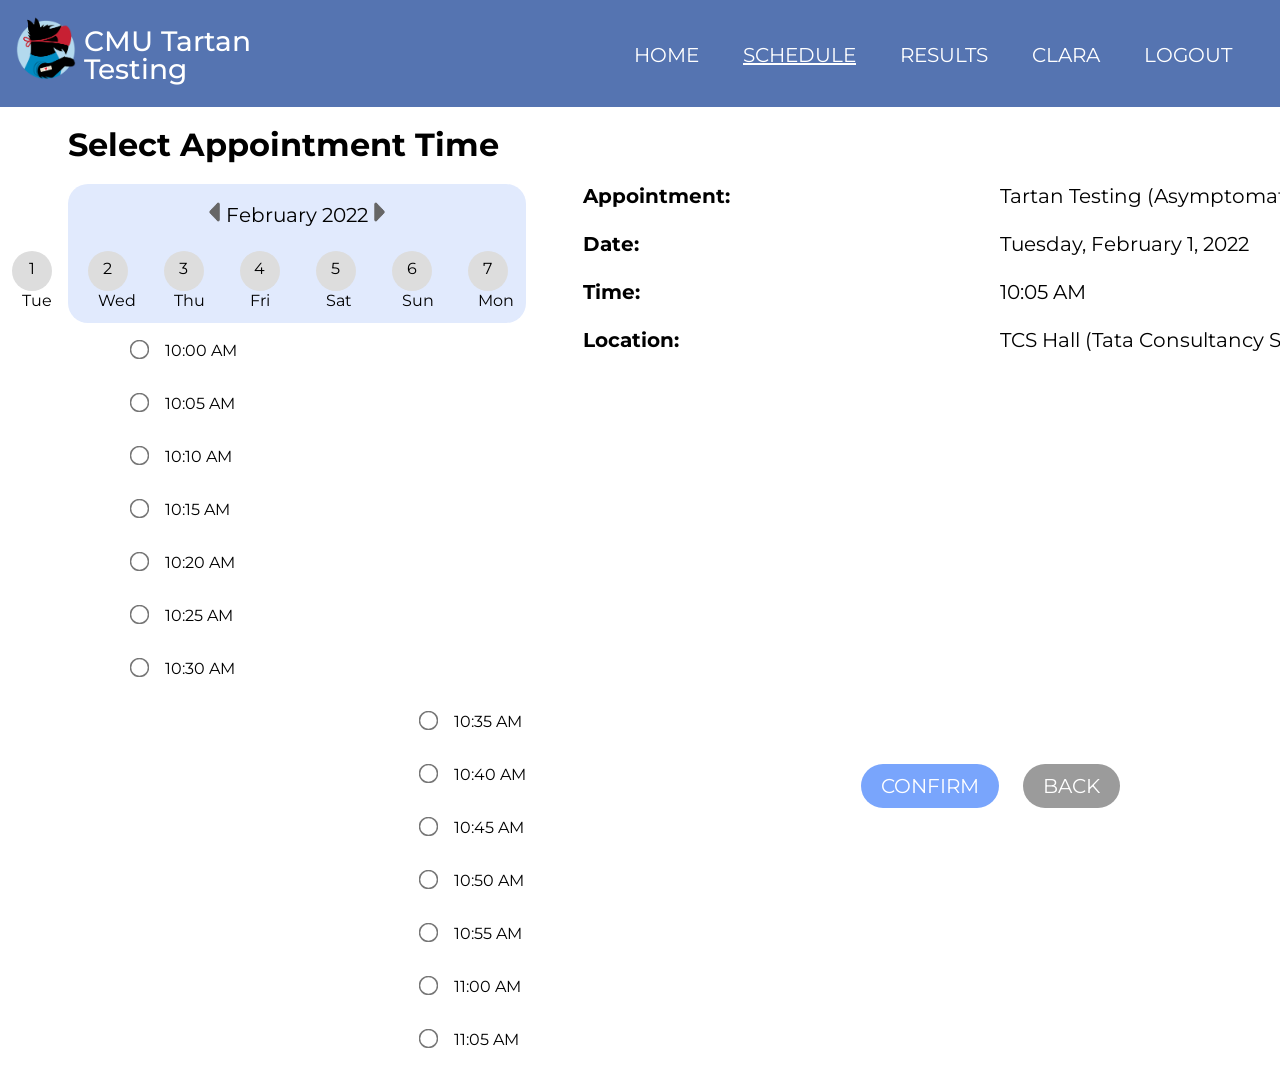
==== public/appt-time.html @ 207e7e4e "Starting point for HW 6B" ====
<!DOCTYPE html>
<html lang="en">
<head>
    <meta charset="utf-8" />
    <meta name="author" content="Carnegie Mellon University Tartan Testing">
    
    <title>CMU Tartan Testing</title>

    <!-- CSS Files -->
    <link rel="stylesheet" media="all" type="text/css" href="css/styles.css" />
    <link rel="stylesheet" media="all" type="text/css" href="css/buttons.css" />

    <!-- JS Files -->
    <script src="js/main.js"></script>

    <!-- Favicon -->
    <link rel="shortcut icon" type="image/x-icon" href="images/scottyvaccinated.png" />

    <!-- Google Font -->
    <link rel="preconnect" href="https://fonts.googleapis.com">
    <link rel="preconnect" href="https://fonts.gstatic.com" crossorigin>
    <link href="https://fonts.googleapis.com/css2?family=Montserrat&display=swap" rel="stylesheet">
</head>

<body>
    <div id="top_row">
        <header>
            <a href="loggedin-home.html"><img src="images/scottyvaccinated.png" class="logo" alt="CMU mascot Scotty wearing a mask"></a>
            <h1>CMU Tartan Testing</h1>
        </header>

        <!-- Nav bar -->
        <nav>
            <a href="loggedin-home.html" class="button">HOME</a>
            <a href="" class="button selected">SCHEDULE</a>
            <a href="" class="button">RESULTS</a>
            <a href="" class="button">CLARA</a>
            <a href="index.html" class="button">LOGOUT</a>
            <!-- <a href="profile.html" class="button"><img src="images/pfp.png" class="pfp">Clara</a> -->
        </nav>

        <div id="content">
            <h2>Select Appointment Time</h2>
            <!-- Left half of page -->
            <div id="left-half">
                <div id="calendar">
                    <!-- Selecting a date -->
                    <div id="date-selection">
                        <img src="images/left_button.png" class="left-right-buttons" alt="left arrow">
                        <p>February 2022</p>
                        <img src="images/right_button.png" class="left-right-buttons" alt="right arrow">
                        <form id="choose-appt-date" onclick="update_chosen_appt_date()">
                            <input type="radio" id="date1" name="appt-date" value="Tuesday, February 1, 2022">
                                <label for="date1">1<br><br>Tue</label>
                            <input type="radio" id="date2" name="appt-date" value="Wednesday, February 2, 2022">
                                <label for="date2">2<br><br>Wed</label>
                            <input type="radio" id="date3" name="appt-date" value="Thursday, February 3, 2022">
                                <label for="date3">3<br><br>Thu</label>
                            <input type="radio" id="date4" name="appt-date" value="Friday, February 4, 2022">
                                <label for="date4">4<br><br>Fri</label>
                            <input type="radio" id="date5" name="appt-date" value="Saturday, February 5, 2022">
                                <label for="date5">5<br><br>Sat</label>
                            <input type="radio" id="date6" name="appt-date" value="Sunday, February 6, 2022">
                                <label for="date6">6<br><br>Sun</label>
                            <input type="radio" id="date7" name="appt-date" value="Monday, February 7, 2022">
                                <label for="date7">7<br><br>Mon</label>
                        </form>
                    </div>
                    <!-- Selecting a time -->
                    <form id="choose-appt-time" onclick="update_chosen_appt_time()">
                        <!-- Left side of times -->
                        <div id="time-group1">
                            <input type="radio" id="time1" name="appt-time" value="10:00 AM">
                                <label for="time1">10:00 AM</label> <br>
                            <input type="radio" id="time2" name="appt-time" value="10:05 AM">
                                <label for="time2">10:05 AM</label> <br>
                            <input type="radio" id="time3" name="appt-time" value="10:10 AM">
                                <label for="time3">10:10 AM</label> <br>
                            <input type="radio" id="time4" name="appt-time" value="10:15 AM">
                                <label for="time5">10:15 AM</label> <br>
                            <input type="radio" id="time5" name="appt-time" value="10:20 AM">
                                <label for="time5">10:20 AM</label> <br>
                            <input type="radio" id="time6" name="appt-time" value="10:25 AM">
                                <label for="time6">10:25 AM</label> <br>
                            <input type="radio" id="time7" name="appt-time" value="10:30 AM">
                                <label for="time7">10:30 AM</label> <br>
                        </div>
                        <!-- Right side of times -->
                        <div id="time-group2">
                            <input type="radio" id="time8" name="appt-time" value="10:35AM">
                                <label for="time8">10:35 AM</label> <br>
                            <input type="radio" id="time9" name="appt-time" value="10:40AM">
                                <label for="time9">10:40 AM</label> <br>
                            <input type="radio" id="time10" name="appt-time" value="10:45AM">
                                <label for="time10">10:45 AM</label> <br>
                            <input type="radio" id="time11" name="appt-time" value="10:50AM">
                                <label for="time11">10:50 AM</label> <br>
                            <input type="radio" id="time12" name="appt-time" value="10:55AM">
                                <label for="time12">10:55 AM</label> <br>
                            <input type="radio" id="time13" name="appt-time" value="11:00AM">
                                <label for="time13">11:00 AM</label> <br>
                            <input type="radio" id="time14" name="appt-time" value="11:05AM">
                                <label for="time14">11:05 AM</label> <br>
                        </div>
                    </form>
                </div>
            </div>
            
            <!-- Right side of page -->
            <div id="right-half">
                <!-- Confirmation of selected choices -->
                <p><strong>Appointment:</strong> <span class="appt-info-right">Tartan Testing (Asymptomatic COVID-19 Testing)</span></p><br>
                <p><strong>Date:</strong> <span class="appt-info-right" id="appt-date">Tuesday, February 1, 2022</span></p><br>
                <p><strong>Time:</strong> <span class="appt-info-right" id="appt-time">10:05 AM</span></p><br>
                <p><strong>Location:</strong> <span class="appt-info-right">TCS Hall (Tata Consultancy Services</span></p><br>
                <iframe src="https://www.google.com/maps/embed?pb=!1m18!1m12!1m3!1d3036.377367465818!2d-79.94954334903956!3d40.4447839617555!2m3!1f0!2f0!3f0!3m2!1i1024!2i768!4f13.1!3m3!1m2!1s0x8834f319d3870ad1%3A0x79d45fd59091764a!2sTCS%20Hall!5e0!3m2!1sen!2sus!4v1646093544694!5m2!1sen!2sus" width="400" height="250" style="border:0;" allowfullscreen="" loading="lazy"></iframe>
            </div>

            <!-- Buttons -->
            <div id="confirm-back-buttons">
                <a href="confirm-appt.html" id="confirm-button" class="button">CONFIRM</a>
                <a href="appt-type.html" id="back-button" class="button">BACK</a>
            </div>
        </div>
    </div>
</body>
</html>
---- public/css/styles.css ----
/* Font */

body {
    font-family: 'Montserrat', sans-serif;
    font-size: 100%;
    line-height: 1.5em;
    color: #000000;
    margin: 0px;
    position: relative;
}

/* Nav Bar for pre-login */
#top_row {
    height: 50px;
    padding: .5em .5em 3em .5em;
    border-bottom: 1px solid #5574B1;
    align-content: center;
    background: #5574B1;
}

.logo {
    width: auto;
    height: 4em;
    padding: 0.5em;
    float: left;
}

/* .pfp {
    width: auto;
    height: 2em;
    padding: 0em 0.2em;
    color-overlay: #FFFFFF;
} */

#top_row header h1{
    font-size: 1.75em;
    font-weight: 500;
    width: 250px;
    height: auto;
    color: #FFFFFF;
    line-height: 1em;
    text-decoration: none;
    float: left;
}

#top_row nav {
    float: right;
    margin: 35px 20px;
    text-transform: capitalize;
}

#top_row nav a.selected {
    text-decoration: underline;
}

#top_row nav a.selected:hover {
    background: #f6f6f6;
    color: #bbbbbb;
}

#top_row nav a:hover {
    background: #f6f6f6;
    color: #5574B1;
}

#centered-page {
    text-align: center;
    margin: 25%;
}

#content {
    margin: 125px 60px 0px;
}

/* Log In Page */

#login-form {
    float: left;
    text-align: right;
    clear: right;
}

#login-form label {
    font-weight: 500;
    font-size: 1.15em;
    margin: 10px;
}

#login-form input {
    background-color: #E1EAFD;
    border: 0px;
    border-radius: 50px;
    padding: 10px 15px;
    width: 300px;
    margin-top: 10px;
    margin-bottom: 0px;
}

#login-form input::placeholder {
    font-size: 15px;
    font-family: 'Montserrat', sans-serif;
}

#login-support-items {
    clear: left;
    float: left;
    text-align: right;
    margin: 0px 19.5%;
}

#login-support-items a {
    text-decoration: none;
    line-height: 3em;
}

/* Logged In Home Page */

#sidebar {
    float: left;
    width: 20%
}

h2 {
    font-size: 2em;
}

h3 {
    font-size: 1.5em;
    font-weight: 400;
}

#upcoming-summary {
    border-top: 1px solid #000000;
    border-bottom: 1px solid #000000;
    width: 100%
}

#upcoming-summary td {
    float: left;
}

#main-content {
    width: 80%;
    float: right;
    text-align: center;
}

#main-content h2 {
    font-size: 3em;
    height: auto;
    line-height: 1em;
}

/* Selecting Appt Type */

#choose-appt-type input[type="radio"] {
    margin: 20px 15px;
    transform: scale(1.75); 
}

#choose-appt-type label {
    font-size: 20px;
}

/* Selecting Appt Date &Time */

#left-half {
    width: 40%;
    float: left;
    line-height: 0.5em;
    font-size: 1em;
}

#date-selection {
    align-content: center;
    text-align: center;
    background-color: #E1EAFD;
    padding: 5px;
    line-height: 0.8em;
    border-radius: 20px;
}

#date-selection img, #date-selection p {
    position: relative;
    display: inline-block;
    text-align: center;
    font-size: 1.25em;
}

#choose-appt-date {
    margin: 10px;
    width: 150%
  }
  
#choose-appt-date input[type="radio"] {
    opacity: 0;
    width: 0;
}

#choose-appt-date label {
    position: relative;
    left: -165px;
    display: inline-block;
    background-color: #ddd;
    padding: 10px;
    margin: 0px 10px;
    text-align: center;
    line-height: 1em;
    border-radius: 50%;
    height: 20px;
    width: 20px;
}

#choose-appt-date label:hover {
    border: 2px solid #79A5FC;
}

#choose-appt-date input[type="radio"]:checked + label {
    background-color: #79A5FC;
}

#choose-appt-time {
    position: relative;
    display: inline-block;
}

#choose-appt-time input[type="radio"] {
    margin: 20px 15px;
    transform: scale(1.5);
}

#time-group1 {
    float: left;
    margin-left: 50px;
}

#time-group2 {
    margin-left: 225px;
    float: right;
}

#right-half {
    width: 55%;
    float: right;
    font-size: 1.25em;
    line-height: 1.2em;
}

#right-half p {
    margin: 0px;
}

.appt-info-right {
    position: absolute;
    left: 1000px;
    width: 500px;
    text-align: left;
}

iframe {
    margin: 20px 0px;
}

/* Confirm Appt Page */

#qr-code {
    width: 30%; 
}

#right-half-centered {
    width: 55%;
    float: right;
    line-height: 2.5em;
    text-align: center;
}

#right-half-centered p {
    margin: 0px;
    width: 300px;
    position: relative;
    display: inline-block;
    font-size: 1.25em;
}

.appt-info-left {
    position: absolute;
    left: 200px;
    width: 500px;
    text-align: left;
}

/* Past COVID Results Page */

.checkmark {
    width: 20px;
}

#covid-results {
    border-collapse: collapse;
    width: 80%;
    margin: 5% 10%;
}
  
#covid-results td, #covid-results th {
    border-top: 1px solid #dddddd;
    border-bottom: 1px solid #dddddd;
    text-align: left;
    padding: 10px;
}
  
#covid-results tr:nth-child(even) {
    background-color: #dddddd;
}

#button-col {
    display: flex;
    justify-content: right;
}

/* Source: https://www.youtube.com/watch?v=MBaw_6cPmAw&ab_channel=WebDevSimplified */
.modal {
    position: fixed;
    top: 50%;
    left: 50%;
    transform: translate(-50%, -50%) scale(0);
    transition: 200ms ease-in-out;
    border-radius: 50px;
    z-index: 10;
    background-color: white;
    width: 75%;
    height: 60%;
}

.modal.active {
    transform: translate(-50%, -50%) scale(1);
}

.modal-body {
    padding: 20px 20px;
}

#overlay {
    position: fixed;
    opacity: 0;
    transition: 200ms ease-in-out;
    top: 0;
    left: 0;
    right: 0;
    bottom: 0;
    background-color: rgba(0, 0, 0, 0.5);
    pointer-events: none;
}

#overlay.active {
    opacity: 1;
    pointer-events: all;
}
---- public/css/buttons.css ----
/* Basic button */
.button {
    font-size: 20px;
    padding: 10px 20px;
    border-radius: 100px;
    color: #FFFFFF;
    text-decoration: none;
}

/* Large sized */
.large-button {
    font-size: 25px;
    padding: 15px;
    line-height: 3.5em;
    color: #000000;
    background-color: #E1EAFD;
}

/* Medium sized */
.medium-button {
    font-size: 30px;
}

.small-login-button {
    background-color: #79A5FC;
    font-size: 15px;
}

/* Login button */
.login-button {
    background-color: #79A5FC;
}

/* Gray button --> Used for QR code on loggedin-home.html */
.button-gray {
    font-size: 15px;
    padding: 5px 7px;
    margin-left: 150px;
    border-radius: 100px;
    background-color: #C4C4C4;
    text-decoration: none;
    text-align: right;
    height: auto;
}

#confirm-back-buttons {
    position: fixed;
    right: 150px; 
    bottom: 100px;
    float: right;
}

#confirm-button {
    margin: 10px;
    background-color: #79A5FC;
}

#back-button {
    margin: 10px;
    background-color: #9B9B9B;
}

.left-right-buttons {
    width: 15px;
}

.popup-button {
    background-color: #79A5FC;
    font-size: 15px;
    padding: 6px 20px;
    border: none;
}

#popup-back-button {
    margin: 10px;
    background-color: #9B9B9B;
    border: none;
    float: right;
}

.popup-button:hover {
    cursor: pointer;
}
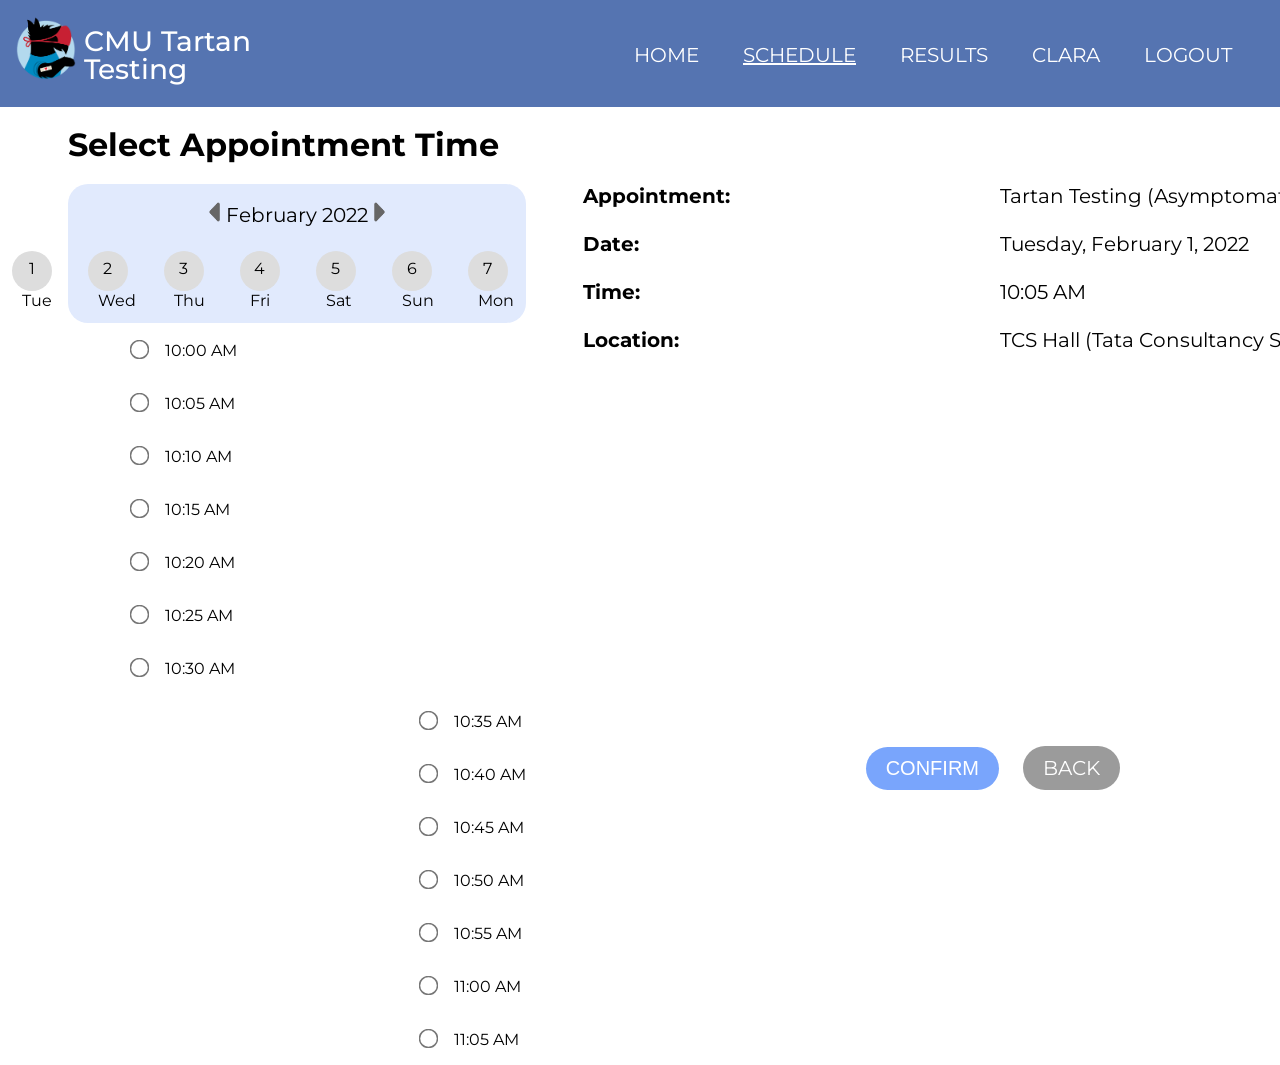
==== commit 9dbfb1d0: "Added appointment objects" ====
--- a/public/appt-time.html
+++ b/public/appt-time.html
@@ -11,7 +11,8 @@
     <link rel="stylesheet" media="all" type="text/css" href="css/buttons.css" />
 
     <!-- JS Files -->
-    <script src="js/main.js"></script>
+    <script defer src="js/main.js"></script>
+    <script defer src="js/scheduling-appt.js"></script>
 
     <!-- Favicon -->
     <link rel="shortcut icon" type="image/x-icon" href="images/scottyvaccinated.png" />
@@ -50,7 +51,7 @@
                         <p>February 2022</p>
                         <img src="images/right_button.png" class="left-right-buttons" alt="right arrow">
                         <form id="choose-appt-date" onclick="update_chosen_appt_date()">
-                            <input type="radio" id="date1" name="appt-date" value="Tuesday, February 1, 2022">
+                            <input type="radio" id="date1" name="appt-date" value="Tuesday, February 1, 2022" required>
                                 <label for="date1">1<br><br>Tue</label>
                             <input type="radio" id="date2" name="appt-date" value="Wednesday, February 2, 2022">
                                 <label for="date2">2<br><br>Wed</label>
@@ -70,7 +71,7 @@
                     <form id="choose-appt-time" onclick="update_chosen_appt_time()">
                         <!-- Left side of times -->
                         <div id="time-group1">
-                            <input type="radio" id="time1" name="appt-time" value="10:00 AM">
+                            <input type="radio" id="time1" name="appt-time" value="10:00 AM" required>
                                 <label for="time1">10:00 AM</label> <br>
                             <input type="radio" id="time2" name="appt-time" value="10:05 AM">
                                 <label for="time2">10:05 AM</label> <br>
@@ -102,6 +103,12 @@
                             <input type="radio" id="time14" name="appt-time" value="11:05AM">
                                 <label for="time14">11:05 AM</label> <br>
                         </div>
+
+                        <!-- Buttons -->
+                        <div id="confirm-back-buttons">
+                            <input type="submit" id="confirm-button" class="button" value="CONFIRM">
+                            <a href="appt-type.html" id="back-button" class="button">BACK</a>
+                        </div>
                     </form>
                 </div>
             </div>
@@ -115,12 +122,6 @@
                 <p><strong>Location:</strong> <span class="appt-info-right">TCS Hall (Tata Consultancy Services</span></p><br>
                 <iframe src="https://www.google.com/maps/embed?pb=!1m18!1m12!1m3!1d3036.377367465818!2d-79.94954334903956!3d40.4447839617555!2m3!1f0!2f0!3f0!3m2!1i1024!2i768!4f13.1!3m3!1m2!1s0x8834f319d3870ad1%3A0x79d45fd59091764a!2sTCS%20Hall!5e0!3m2!1sen!2sus!4v1646093544694!5m2!1sen!2sus" width="400" height="250" style="border:0;" allowfullscreen="" loading="lazy"></iframe>
             </div>
-
-            <!-- Buttons -->
-            <div id="confirm-back-buttons">
-                <a href="confirm-appt.html" id="confirm-button" class="button">CONFIRM</a>
-                <a href="appt-type.html" id="back-button" class="button">BACK</a>
-            </div>
         </div>
     </div>
 </body>
--- a/public/css/buttons.css
+++ b/public/css/buttons.css
@@ -6,6 +6,11 @@
     border-radius: 100px;
     color: #FFFFFF;
     text-decoration: none;
+    border: none;
+}
+
+.button:hover {
+    opacity: 75%;
 }
 
 /* Large sized */
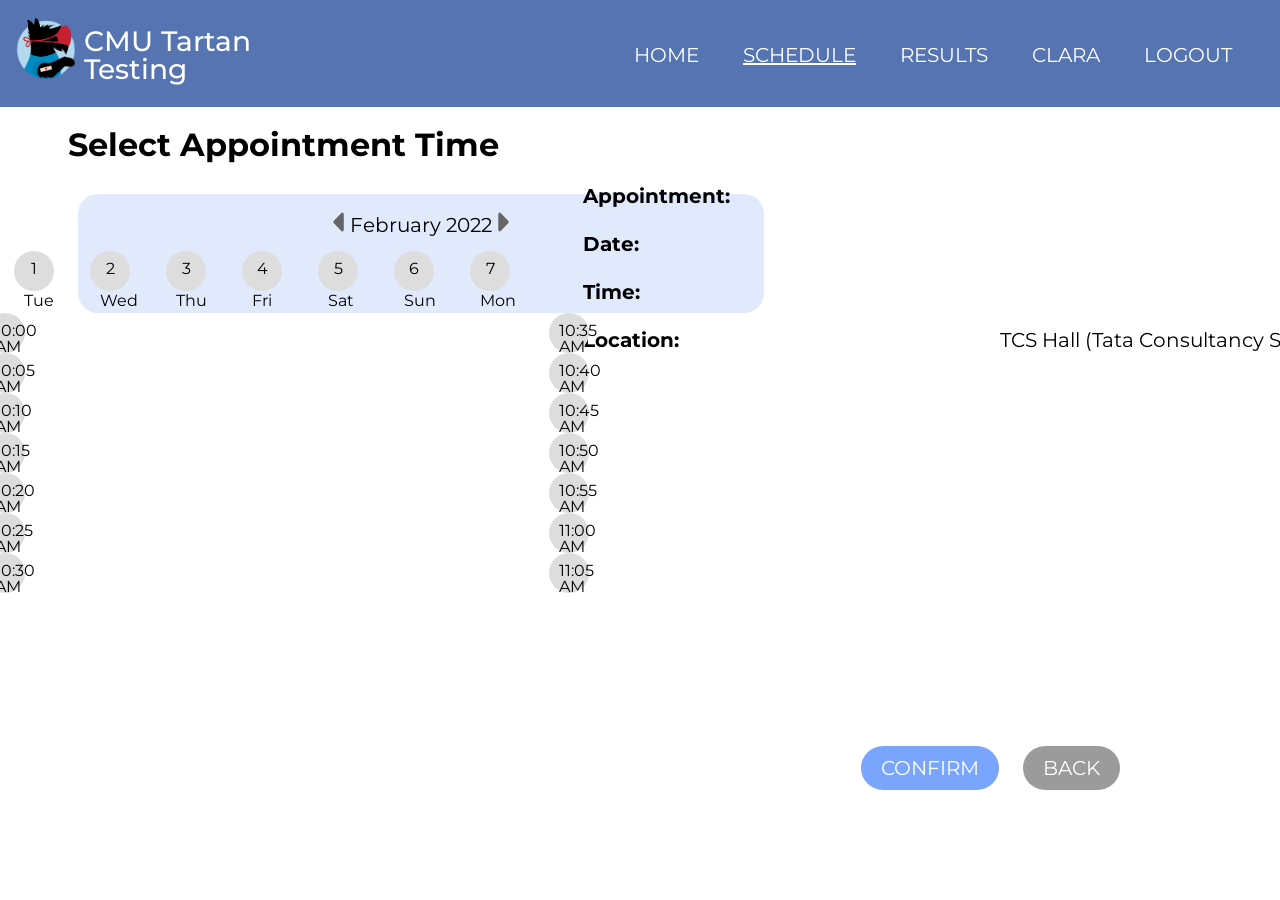
==== commit d71caea8: "Completed scheduling new appointment functionality" ====
--- a/public/appt-time.html
+++ b/public/appt-time.html
@@ -14,6 +14,8 @@
     <script defer src="js/main.js"></script>
     <script defer src="js/scheduling-appt.js"></script>
 
+    <script src="js/jquery-3.6.0.min.js"></script>
+
     <!-- Favicon -->
     <link rel="shortcut icon" type="image/x-icon" href="images/scottyvaccinated.png" />
 
@@ -23,7 +25,7 @@
     <link href="https://fonts.googleapis.com/css2?family=Montserrat&display=swap" rel="stylesheet">
 </head>
 
-<body>
+<body onload="onLoadTimePage()">
     <div id="top_row">
         <header>
             <a href="loggedin-home.html"><img src="images/scottyvaccinated.png" class="logo" alt="CMU mascot Scotty wearing a mask"></a>
@@ -46,11 +48,11 @@
             <div id="left-half">
                 <div id="calendar">
                     <!-- Selecting a date -->
-                    <div id="date-selection">
-                        <img src="images/left_button.png" class="left-right-buttons" alt="left arrow">
-                        <p>February 2022</p>
-                        <img src="images/right_button.png" class="left-right-buttons" alt="right arrow">
-                        <form id="choose-appt-date" onclick="update_chosen_appt_date()">
+                    <form id="choose-appt-date" onclick="update_appt_info()">
+                        <div id="date-selection">
+                            <img src="images/left_button.png" class="left-right-buttons" alt="left arrow">
+                            <p>February 2022</p>
+                            <img src="images/right_button.png" class="left-right-buttons" alt="right arrow"><br>
                             <input type="radio" id="date1" name="appt-date" value="Tuesday, February 1, 2022" required>
                                 <label for="date1">1<br><br>Tue</label>
                             <input type="radio" id="date2" name="appt-date" value="Wednesday, February 2, 2022">
@@ -64,11 +66,9 @@
                             <input type="radio" id="date6" name="appt-date" value="Sunday, February 6, 2022">
                                 <label for="date6">6<br><br>Sun</label>
                             <input type="radio" id="date7" name="appt-date" value="Monday, February 7, 2022">
-                                <label for="date7">7<br><br>Mon</label>
-                        </form>
-                    </div>
-                    <!-- Selecting a time -->
-                    <form id="choose-appt-time" onclick="update_chosen_appt_time()">
+                                <label for="date7">7<br><br>Mon</label> 
+                        </div>
+
                         <!-- Left side of times -->
                         <div id="time-group1">
                             <input type="radio" id="time1" name="appt-time" value="10:00 AM" required>
@@ -116,9 +116,9 @@
             <!-- Right side of page -->
             <div id="right-half">
                 <!-- Confirmation of selected choices -->
-                <p><strong>Appointment:</strong> <span class="appt-info-right">Tartan Testing (Asymptomatic COVID-19 Testing)</span></p><br>
-                <p><strong>Date:</strong> <span class="appt-info-right" id="appt-date">Tuesday, February 1, 2022</span></p><br>
-                <p><strong>Time:</strong> <span class="appt-info-right" id="appt-time">10:05 AM</span></p><br>
+                <p><strong>Appointment:</strong> <span class="appt-info-right" id="appt-type"></span></p><br>
+                <p><strong>Date:</strong> <span class="appt-info-right" id="appt-date"></span></p><br>
+                <p><strong>Time:</strong> <span class="appt-info-right" id="appt-time"></span></p><br>
                 <p><strong>Location:</strong> <span class="appt-info-right">TCS Hall (Tata Consultancy Services</span></p><br>
                 <iframe src="https://www.google.com/maps/embed?pb=!1m18!1m12!1m3!1d3036.377367465818!2d-79.94954334903956!3d40.4447839617555!2m3!1f0!2f0!3f0!3m2!1i1024!2i768!4f13.1!3m3!1m2!1s0x8834f319d3870ad1%3A0x79d45fd59091764a!2sTCS%20Hall!5e0!3m2!1sen!2sus!4v1646093544694!5m2!1sen!2sus" width="400" height="250" style="border:0;" allowfullscreen="" loading="lazy"></iframe>
             </div>
--- a/public/css/buttons.css
+++ b/public/css/buttons.css
@@ -1,6 +1,7 @@
 
 /* Basic button */
 .button {
+    font-family: 'Montserrat', sans-serif;
     font-size: 20px;
     padding: 10px 20px;
     border-radius: 100px;
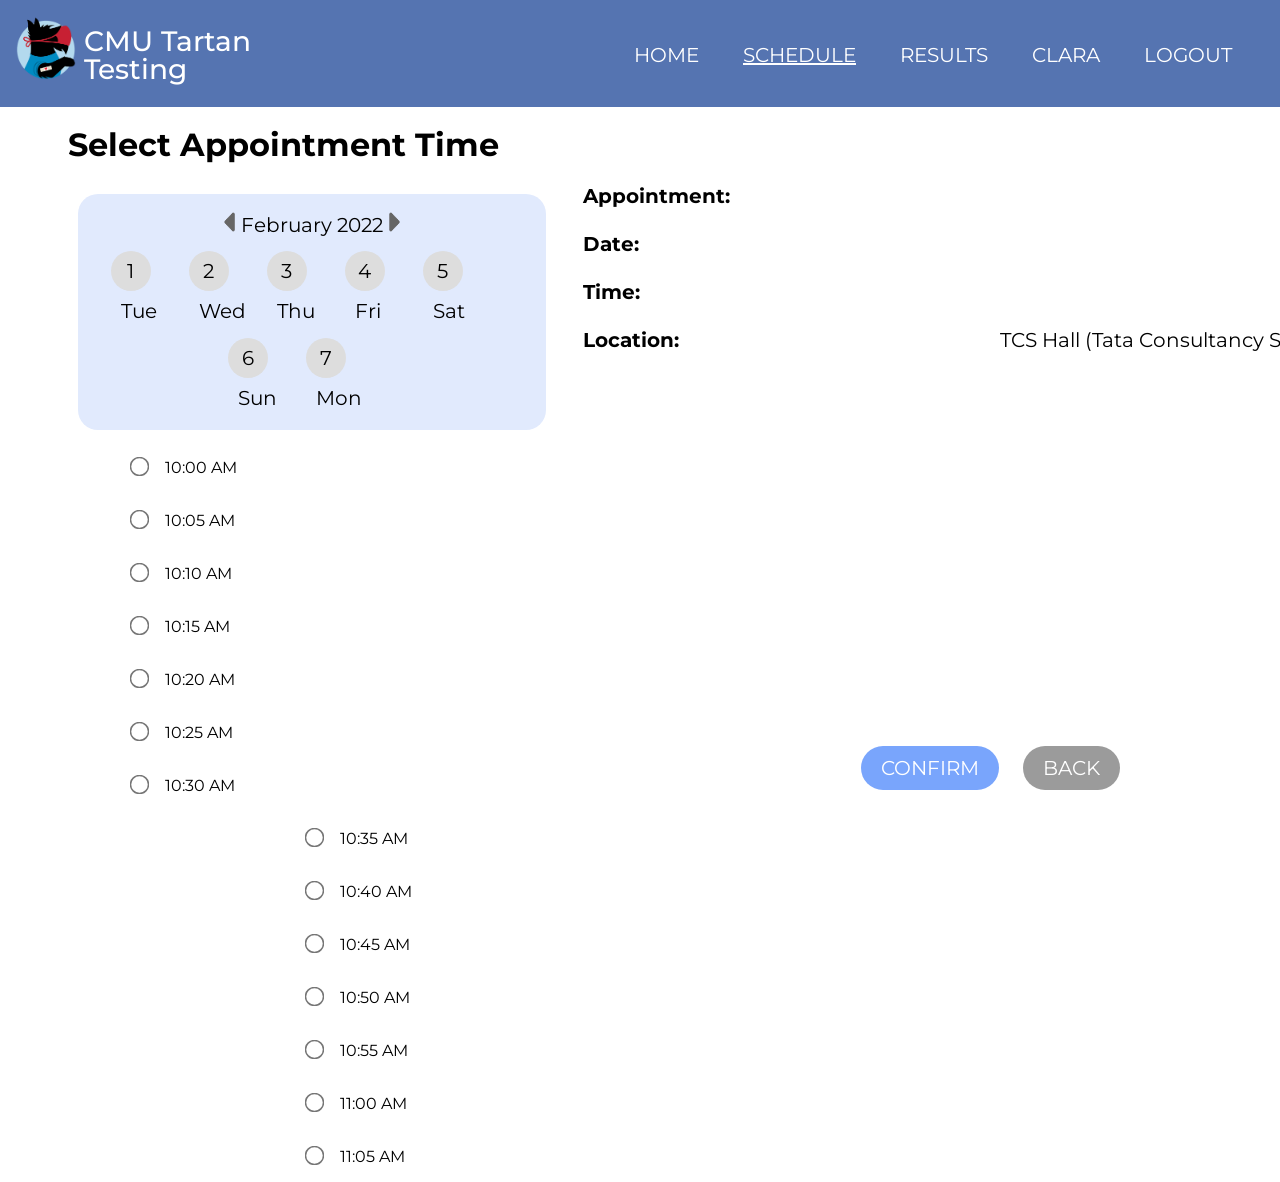
==== commit 23332201: "Updated readme.md and navbar links" ====
--- a/public/appt-time.html
+++ b/public/appt-time.html
@@ -36,7 +36,7 @@
         <nav>
             <a href="loggedin-home.html" class="button">HOME</a>
             <a href="" class="button selected">SCHEDULE</a>
-            <a href="" class="button">RESULTS</a>
+            <a href="covid-results.html" class="button">RESULTS</a>
             <a href="" class="button">CLARA</a>
             <a href="index.html" class="button">LOGOUT</a>
             <!-- <a href="profile.html" class="button"><img src="images/pfp.png" class="pfp">Clara</a> -->
@@ -46,71 +46,69 @@
             <h2>Select Appointment Time</h2>
             <!-- Left half of page -->
             <div id="left-half">
-                <div id="calendar">
-                    <!-- Selecting a date -->
-                    <form id="choose-appt-date" onclick="update_appt_info()">
-                        <div id="date-selection">
-                            <img src="images/left_button.png" class="left-right-buttons" alt="left arrow">
-                            <p>February 2022</p>
-                            <img src="images/right_button.png" class="left-right-buttons" alt="right arrow"><br>
-                            <input type="radio" id="date1" name="appt-date" value="Tuesday, February 1, 2022" required>
-                                <label for="date1">1<br><br>Tue</label>
-                            <input type="radio" id="date2" name="appt-date" value="Wednesday, February 2, 2022">
-                                <label for="date2">2<br><br>Wed</label>
-                            <input type="radio" id="date3" name="appt-date" value="Thursday, February 3, 2022">
-                                <label for="date3">3<br><br>Thu</label>
-                            <input type="radio" id="date4" name="appt-date" value="Friday, February 4, 2022">
-                                <label for="date4">4<br><br>Fri</label>
-                            <input type="radio" id="date5" name="appt-date" value="Saturday, February 5, 2022">
-                                <label for="date5">5<br><br>Sat</label>
-                            <input type="radio" id="date6" name="appt-date" value="Sunday, February 6, 2022">
-                                <label for="date6">6<br><br>Sun</label>
-                            <input type="radio" id="date7" name="appt-date" value="Monday, February 7, 2022">
-                                <label for="date7">7<br><br>Mon</label> 
-                        </div>
+                <!-- Selecting a date -->
+                <form id="choosing-date-time" onclick="update_appt_info()">
+                    <div id="date-selection">
+                        <img src="images/left_button.png" class="left-right-buttons" alt="left arrow">
+                        <p>February 2022</p>
+                        <img src="images/right_button.png" class="left-right-buttons" alt="right arrow"><br>
+                        <input type="radio" id="date1" name="appt-date" value="Tuesday, February 1, 2022" required>
+                            <label for="date1">1<br><br>Tue</label>
+                        <input type="radio" id="date2" name="appt-date" value="Wednesday, February 2, 2022">
+                            <label for="date2">2<br><br>Wed</label>
+                        <input type="radio" id="date3" name="appt-date" value="Thursday, February 3, 2022">
+                            <label for="date3">3<br><br>Thu</label>
+                        <input type="radio" id="date4" name="appt-date" value="Friday, February 4, 2022">
+                            <label for="date4">4<br><br>Fri</label>
+                        <input type="radio" id="date5" name="appt-date" value="Saturday, February 5, 2022">
+                            <label for="date5">5<br><br>Sat</label>
+                        <input type="radio" id="date6" name="appt-date" value="Sunday, February 6, 2022">
+                            <label for="date6">6<br><br>Sun</label>
+                        <input type="radio" id="date7" name="appt-date" value="Monday, February 7, 2022">
+                            <label for="date7">7<br><br>Mon</label> 
+                    </div>
 
-                        <!-- Left side of times -->
-                        <div id="time-group1">
-                            <input type="radio" id="time1" name="appt-time" value="10:00 AM" required>
-                                <label for="time1">10:00 AM</label> <br>
-                            <input type="radio" id="time2" name="appt-time" value="10:05 AM">
-                                <label for="time2">10:05 AM</label> <br>
-                            <input type="radio" id="time3" name="appt-time" value="10:10 AM">
-                                <label for="time3">10:10 AM</label> <br>
-                            <input type="radio" id="time4" name="appt-time" value="10:15 AM">
-                                <label for="time5">10:15 AM</label> <br>
-                            <input type="radio" id="time5" name="appt-time" value="10:20 AM">
-                                <label for="time5">10:20 AM</label> <br>
-                            <input type="radio" id="time6" name="appt-time" value="10:25 AM">
-                                <label for="time6">10:25 AM</label> <br>
-                            <input type="radio" id="time7" name="appt-time" value="10:30 AM">
-                                <label for="time7">10:30 AM</label> <br>
-                        </div>
-                        <!-- Right side of times -->
-                        <div id="time-group2">
-                            <input type="radio" id="time8" name="appt-time" value="10:35AM">
-                                <label for="time8">10:35 AM</label> <br>
-                            <input type="radio" id="time9" name="appt-time" value="10:40AM">
-                                <label for="time9">10:40 AM</label> <br>
-                            <input type="radio" id="time10" name="appt-time" value="10:45AM">
-                                <label for="time10">10:45 AM</label> <br>
-                            <input type="radio" id="time11" name="appt-time" value="10:50AM">
-                                <label for="time11">10:50 AM</label> <br>
-                            <input type="radio" id="time12" name="appt-time" value="10:55AM">
-                                <label for="time12">10:55 AM</label> <br>
-                            <input type="radio" id="time13" name="appt-time" value="11:00AM">
-                                <label for="time13">11:00 AM</label> <br>
-                            <input type="radio" id="time14" name="appt-time" value="11:05AM">
-                                <label for="time14">11:05 AM</label> <br>
-                        </div>
+                    <!-- Left side of times -->
+                    <div id="time-group1">
+                        <input type="radio" id="time1" name="appt-time" value="10:00 AM" required>
+                            <label for="time1">10:00 AM</label> <br>
+                        <input type="radio" id="time2" name="appt-time" value="10:05 AM">
+                            <label for="time2">10:05 AM</label> <br>
+                        <input type="radio" id="time3" name="appt-time" value="10:10 AM">
+                            <label for="time3">10:10 AM</label> <br>
+                        <input type="radio" id="time4" name="appt-time" value="10:15 AM">
+                            <label for="time5">10:15 AM</label> <br>
+                        <input type="radio" id="time5" name="appt-time" value="10:20 AM">
+                            <label for="time5">10:20 AM</label> <br>
+                        <input type="radio" id="time6" name="appt-time" value="10:25 AM">
+                            <label for="time6">10:25 AM</label> <br>
+                        <input type="radio" id="time7" name="appt-time" value="10:30 AM">
+                            <label for="time7">10:30 AM</label> <br>
+                    </div>
+                    <!-- Right side of times -->
+                    <div id="time-group2">
+                        <input type="radio" id="time8" name="appt-time" value="10:35AM">
+                            <label for="time8">10:35 AM</label> <br>
+                        <input type="radio" id="time9" name="appt-time" value="10:40AM">
+                            <label for="time9">10:40 AM</label> <br>
+                        <input type="radio" id="time10" name="appt-time" value="10:45AM">
+                            <label for="time10">10:45 AM</label> <br>
+                        <input type="radio" id="time11" name="appt-time" value="10:50AM">
+                            <label for="time11">10:50 AM</label> <br>
+                        <input type="radio" id="time12" name="appt-time" value="10:55AM">
+                            <label for="time12">10:55 AM</label> <br>
+                        <input type="radio" id="time13" name="appt-time" value="11:00AM">
+                            <label for="time13">11:00 AM</label> <br>
+                        <input type="radio" id="time14" name="appt-time" value="11:05AM">
+                            <label for="time14">11:05 AM</label> <br>
+                    </div>
 
-                        <!-- Buttons -->
-                        <div id="confirm-back-buttons">
-                            <input type="submit" id="confirm-button" class="button" value="CONFIRM">
-                            <a href="appt-type.html" id="back-button" class="button">BACK</a>
-                        </div>
-                    </form>
-                </div>
+                    <!-- Buttons -->
+                    <div id="confirm-back-buttons">
+                        <input type="submit" id="confirm-button" class="button" value="CONFIRM">
+                        <a href="appt-type.html" id="back-button" class="button">BACK</a>
+                    </div>
+                </form>
             </div>
             
             <!-- Right side of page -->
--- a/public/css/styles.css
+++ b/public/css/styles.css
@@ -153,16 +153,16 @@
 
 /* Selecting Appt Type */
 
-#choose-appt-type input[type="radio"] {
+#date-selection input[type="radio"] {
     margin: 20px 15px;
     transform: scale(1.75); 
 }
 
-#choose-appt-type label {
+#date-selection label {
     font-size: 20px;
 }
 
-/* Selecting Appt Date &Time */
+/* Selecting Appt Date & Time */
 
 #left-half {
     width: 40%;
@@ -178,6 +178,7 @@
     padding: 5px;
     line-height: 0.8em;
     border-radius: 20px;
+    width: 70%;
 }
 
 #date-selection img, #date-selection p {
@@ -187,23 +188,18 @@
     font-size: 1.25em;
 }
 
-#choose-appt-date {
+#date-selection {
     margin: 10px;
-    width: 150%
-  }
-  
-#choose-appt-date input[type="radio"] {
-    opacity: 0;
-    width: 0;
-}
-
-#choose-appt-date label {
-    position: relative;
-    left: -165px;
+    width: 100%
+}
+
+#date-selection label {
+    position: relative;
+    left: -25px;
     display: inline-block;
     background-color: #ddd;
     padding: 10px;
-    margin: 0px 10px;
+    margin: 0px 0px;
     text-align: center;
     line-height: 1em;
     border-radius: 50%;
@@ -211,20 +207,22 @@
     width: 20px;
 }
 
-#choose-appt-date label:hover {
+#date-selection label:hover {
     border: 2px solid #79A5FC;
 }
 
-#choose-appt-date input[type="radio"]:checked + label {
+#date-selection input[type="radio"]:checked + label {
     background-color: #79A5FC;
 }
 
-#choose-appt-time {
+#date-selection input[name="appt-date"]{
+    opacity: 0;
+    width: 0;
     position: relative;
     display: inline-block;
 }
 
-#choose-appt-time input[type="radio"] {
+input[type="radio"] {
     margin: 20px 15px;
     transform: scale(1.5);
 }
@@ -236,7 +234,7 @@
 
 #time-group2 {
     margin-left: 225px;
-    float: right;
+    float: left;
 }
 
 #right-half {
--- a/public/css/buttons.css
+++ b/public/css/buttons.css
@@ -8,6 +8,7 @@
     color: #FFFFFF;
     text-decoration: none;
     border: none;
+    cursor: pointer;
 }
 
 .button:hover {
